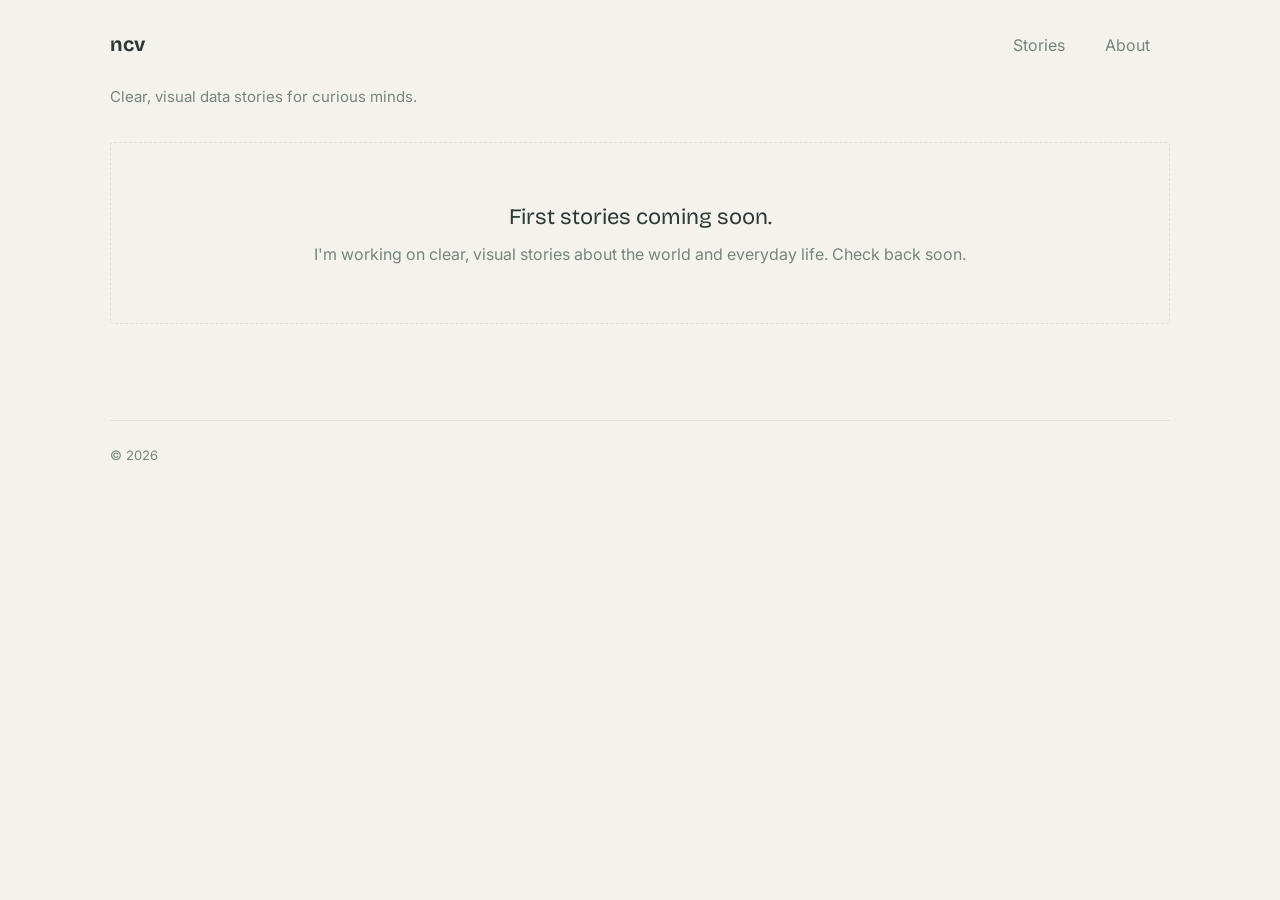
==== index.html @ 8d3488f6 "Add files via upload" ====
<!doctype html><html lang="en"><head><meta charset="utf-8"><meta name="viewport" content="width=device-width,initial-scale=1">
<title>Nicole Valdez — Data stories</title>
<link rel="stylesheet" href="https://fonts.googleapis.com/css2?family=Bricolage+Grotesque:opsz,wght@12..96,600;12..96,700&family=Inter:wght@400;500&display=swap">
<link rel="stylesheet" href="style.css"></head><body><div class="wrap">
<nav><a class="name" href="./">ncv</a><div class="links"><a href="./">Stories</a><a href="about.html">About</a></div></nav>
<p class="intro">Clear, visual data stories for curious minds.</p>
<div class="empty"><p class="et">First stories coming soon.</p><p>I'm working on clear, visual stories about the world and everyday life. Check back soon.</p></div>
<footer>© 2026</footer></div></body></html>
---- style.css ----
:root{--bg:#f4f2ed;--fg:#2f3a36;--mute:#7a847f;--line:#e2ded5;--tile:#e7ebe5;--accent:#5f7f8f;--display:"Bricolage Grotesque",system-ui,sans-serif;--body:"Inter",system-ui,sans-serif}
@media (prefers-color-scheme:dark){:root{--bg:#1b1f1d;--fg:#e6e4de;--mute:#9aa39e;--line:#2e3431;--tile:#252b28;--accent:#9db8c5;color-scheme:dark}}
*{box-sizing:border-box}
body{margin:0;background:var(--bg);color:var(--fg);font:16px/1.65 var(--body)}
a{color:inherit}
.wrap{max-width:1100px;margin:0 auto;padding:28px max(20px,env(safe-area-inset-left))}
nav{display:flex;justify-content:space-between;align-items:baseline;gap:16px;padding-bottom:48px}
nav .name{font-family:var(--display);font-weight:700;font-size:20px;text-decoration:none}
nav .links a{margin-left:20px;color:var(--mute);text-decoration:none}
nav .links a:hover{color:var(--fg)}
h1,h2,h3{font-family:var(--display);font-weight:600;line-height:1.1;margin:0;text-wrap:balance}
.intro{font-size:15px;color:var(--mute);margin:-24px 0 32px}
.grid{display:grid;grid-template-columns:repeat(auto-fill,minmax(300px,1fr));gap:40px 28px}
.tile{text-decoration:none;display:grid;gap:10px}
.thumb{aspect-ratio:4/3;border-radius:4px;background:var(--tile);overflow:hidden;display:grid;place-items:center;color:var(--mute);font-size:14px}
.thumb svg{width:100%;height:100%}
.tile:hover .thumb{outline:1px solid var(--accent)}
.tile h3{font-size:18px}
.meta{font-size:13px;color:var(--mute);letter-spacing:.03em}
.prose{max-width:64ch}
.prose p{margin:0 0 1.1em}
footer{margin-top:96px;padding-top:24px;border-top:1px solid var(--line);color:var(--mute);font-size:13px}
.empty{border:1px dashed var(--line);border-radius:4px;padding:56px 24px;text-align:center;color:var(--mute)}
.empty .et{font-family:var(--display);font-size:22px;color:var(--fg);margin:0 0 6px}
.empty p{margin:0}
.lead{font-family:var(--display);font-size:clamp(22px,3.5vw,30px);line-height:1.25;color:var(--fg)}
.sec{font-size:13px;font-family:var(--body);font-weight:500;letter-spacing:.08em;text-transform:uppercase;color:var(--mute);margin:56px 0 18px;padding-top:18px;border-top:1px solid var(--line);max-width:64ch}
.tl{display:grid;gap:22px;max-width:64ch}
.row{display:grid;grid-template-columns:110px 1fr;gap:16px}.row>div{min-width:0}
.row h3{font-size:16px;margin:0 0 4px}.row p{margin:0;color:var(--mute);font-size:15px}
.when{font-size:13px;color:var(--mute);font-variant-numeric:tabular-nums;padding-top:2px}
@media (max-width:520px){.row{grid-template-columns:1fr;gap:2px}}
.tools{max-width:64ch;color:var(--fg)}
.links a{margin-right:20px;color:var(--accent)}
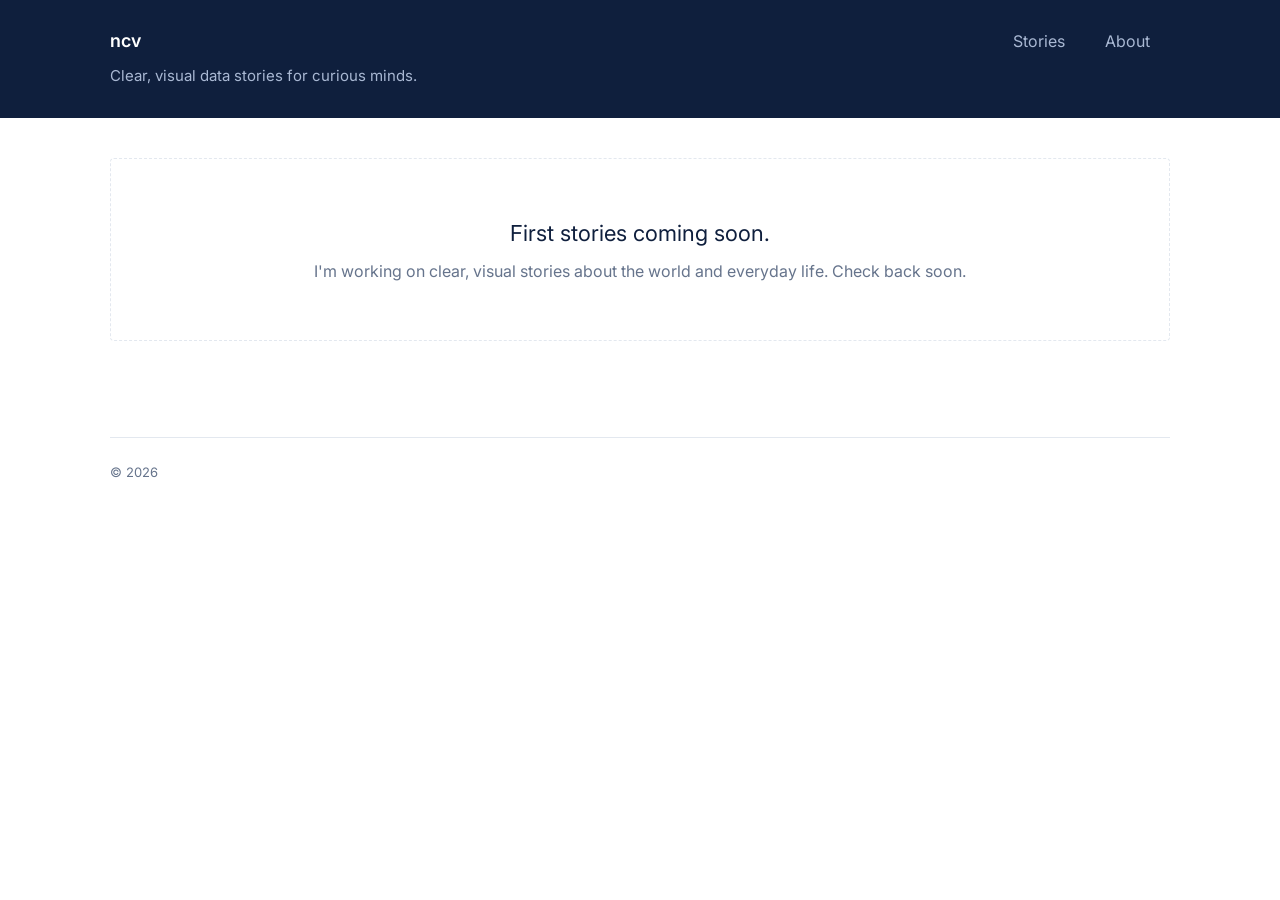
==== commit a004f6b6: "Add files via upload" ====
--- a/index.html
+++ b/index.html
@@ -1,8 +1,8 @@
 <!doctype html><html lang="en"><head><meta charset="utf-8"><meta name="viewport" content="width=device-width,initial-scale=1">
 <title>Nicole Valdez — Data stories</title>
-<link rel="stylesheet" href="https://fonts.googleapis.com/css2?family=Bricolage+Grotesque:opsz,wght@12..96,600;12..96,700&family=Inter:wght@400;500&display=swap">
-<link rel="stylesheet" href="style.css"></head><body><div class="wrap">
-<nav><a class="name" href="./">ncv</a><div class="links"><a href="./">Stories</a><a href="about.html">About</a></div></nav>
-<p class="intro">Clear, visual data stories for curious minds.</p>
+<link rel="stylesheet" href="https://fonts.googleapis.com/css2?family=Inter:wght@400;500;600&display=swap">
+<link rel="stylesheet" href="style.css"></head><body><header class="band"><div class="bandin"><nav><a class="name" href="./">ncv</a><div class="links"><a href="./">Stories</a><a href="about.html">About</a></div></nav>
+<p class="intro">Clear, visual data stories for curious minds.</p></div></header>
+<div class="wrap">
 <div class="empty"><p class="et">First stories coming soon.</p><p>I'm working on clear, visual stories about the world and everyday life. Check back soon.</p></div>
 <footer>© 2026</footer></div></body></html>
--- a/style.css
+++ b/style.css
@@ -1,14 +1,14 @@
-:root{--bg:#f4f2ed;--fg:#2f3a36;--mute:#7a847f;--line:#e2ded5;--tile:#e7ebe5;--accent:#5f7f8f;--display:"Bricolage Grotesque",system-ui,sans-serif;--body:"Inter",system-ui,sans-serif}
-@media (prefers-color-scheme:dark){:root{--bg:#1b1f1d;--fg:#e6e4de;--mute:#9aa39e;--line:#2e3431;--tile:#252b28;--accent:#9db8c5;color-scheme:dark}}
+:root{--band:#0f1f3d;--bandmute:#a9b8d3;--bg:#ffffff;--fg:#0f1f3d;--mute:#66748c;--line:#e3e8ef;--tile:#f1f4f9;--accent:#1f4e9c;--display:"Inter",system-ui,sans-serif;--body:"Inter",system-ui,sans-serif}
+@media (prefers-color-scheme:dark){:root{--band:#0a1224;--bandmute:#8797b5;--bg:#0d1a30;--fg:#e8eef8;--mute:#9aabc4;--line:#22324d;--tile:#14243f;--accent:#8db4f2;color-scheme:dark}}
 *{box-sizing:border-box}
 body{margin:0;background:var(--bg);color:var(--fg);font:16px/1.65 var(--body)}
 a{color:inherit}
 .wrap{max-width:1100px;margin:0 auto;padding:28px max(20px,env(safe-area-inset-left))}
 nav{display:flex;justify-content:space-between;align-items:baseline;gap:16px;padding-bottom:48px}
-nav .name{font-family:var(--display);font-weight:700;font-size:20px;text-decoration:none}
+nav .name{font-family:var(--display);font-weight:600;font-size:18px;letter-spacing:-0.01em;text-decoration:none}
 nav .links a{margin-left:20px;color:var(--mute);text-decoration:none}
 nav .links a:hover{color:var(--fg)}
-h1,h2,h3{font-family:var(--display);font-weight:600;line-height:1.1;margin:0;text-wrap:balance}
+h1,h2,h3{font-family:var(--display);font-weight:500;letter-spacing:-0.01em;line-height:1.1;margin:0;text-wrap:balance}
 .intro{font-size:15px;color:var(--mute);margin:-24px 0 32px}
 .grid{display:grid;grid-template-columns:repeat(auto-fill,minmax(300px,1fr));gap:40px 28px}
 .tile{text-decoration:none;display:grid;gap:10px}
@@ -32,3 +32,11 @@
 @media (max-width:520px){.row{grid-template-columns:1fr;gap:2px}}
 .tools{max-width:64ch;color:var(--fg)}
 .links a{margin-right:20px;color:var(--accent)}
+.band{background:var(--band);color:#ffffff}
+.bandin{max-width:1100px;margin:0 auto;padding-block:26px 30px;padding-left:max(20px,env(safe-area-inset-left));padding-right:max(20px,env(safe-area-inset-right))}
+.band nav{padding-bottom:0}
+.band nav .name{color:#ffffff}
+.band nav .links a{color:var(--bandmute)}
+.band nav .links a:hover{color:#ffffff}
+.band .intro{color:var(--bandmute);margin:8px 0 0;font-size:15px}
+.wrap{padding-top:40px}
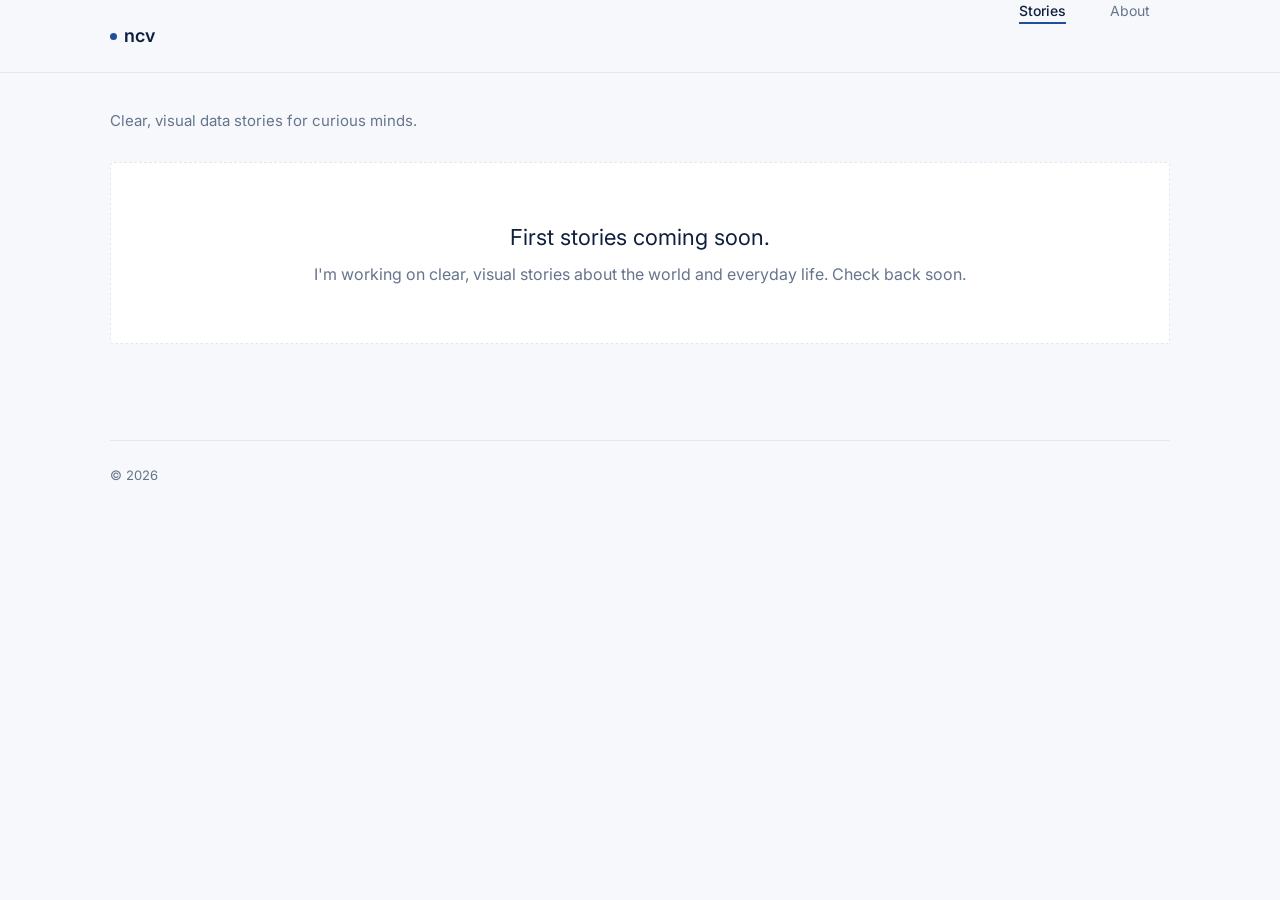
==== commit fa64cfff: "Add files via upload" ====
--- a/index.html
+++ b/index.html
@@ -1,8 +1,8 @@
 <!doctype html><html lang="en"><head><meta charset="utf-8"><meta name="viewport" content="width=device-width,initial-scale=1">
 <title>Nicole Valdez — Data stories</title>
 <link rel="stylesheet" href="https://fonts.googleapis.com/css2?family=Inter:wght@400;500;600&display=swap">
-<link rel="stylesheet" href="style.css"></head><body><header class="band"><div class="bandin"><nav><a class="name" href="./">ncv</a><div class="links"><a href="./">Stories</a><a href="about.html">About</a></div></nav>
-<p class="intro">Clear, visual data stories for curious minds.</p></div></header>
+<link rel="stylesheet" href="style.css"></head><body><header class="top"><div class="topin"><a class="name" href="./">ncv</a><nav class="links"><a class="on" href="./">Stories</a><a href="about.html">About</a></nav></div></header>
 <div class="wrap">
+<p class="intro">Clear, visual data stories for curious minds.</p>
 <div class="empty"><p class="et">First stories coming soon.</p><p>I'm working on clear, visual stories about the world and everyday life. Check back soon.</p></div>
 <footer>© 2026</footer></div></body></html>
--- a/style.css
+++ b/style.css
@@ -1,5 +1,5 @@
-:root{--band:#0f1f3d;--bandmute:#a9b8d3;--bg:#ffffff;--fg:#0f1f3d;--mute:#66748c;--line:#e3e8ef;--tile:#f1f4f9;--accent:#1f4e9c;--display:"Inter",system-ui,sans-serif;--body:"Inter",system-ui,sans-serif}
-@media (prefers-color-scheme:dark){:root{--band:#0a1224;--bandmute:#8797b5;--bg:#0d1a30;--fg:#e8eef8;--mute:#9aabc4;--line:#22324d;--tile:#14243f;--accent:#8db4f2;color-scheme:dark}}
+:root{--bg:#f6f8fb;--card:#ffffff;--fg:#0f1f3d;--mute:#66748c;--line:#e3e8ef;--tile:#f1f4f9;--accent:#1f4e9c;--display:"Inter",system-ui,sans-serif;--body:"Inter",system-ui,sans-serif}
+@media (prefers-color-scheme:dark){:root{--card:#14243f;--bg:#0d1a30;--fg:#e8eef8;--mute:#9aabc4;--line:#22324d;--tile:#14243f;--accent:#8db4f2;color-scheme:dark}}
 *{box-sizing:border-box}
 body{margin:0;background:var(--bg);color:var(--fg);font:16px/1.65 var(--body)}
 a{color:inherit}
@@ -32,11 +32,16 @@
 @media (max-width:520px){.row{grid-template-columns:1fr;gap:2px}}
 .tools{max-width:64ch;color:var(--fg)}
 .links a{margin-right:20px;color:var(--accent)}
-.band{background:var(--band);color:#ffffff}
-.bandin{max-width:1100px;margin:0 auto;padding-block:26px 30px;padding-left:max(20px,env(safe-area-inset-left));padding-right:max(20px,env(safe-area-inset-right))}
-.band nav{padding-bottom:0}
-.band nav .name{color:#ffffff}
-.band nav .links a{color:var(--bandmute)}
-.band nav .links a:hover{color:#ffffff}
-.band .intro{color:var(--bandmute);margin:8px 0 0;font-size:15px}
-.wrap{padding-top:40px}
+.top{border-bottom:1px solid var(--line);background:var(--bg)}
+.topin{max-width:1100px;margin:0 auto;height:72px;display:flex;align-items:center;justify-content:space-between;padding-left:max(20px,env(safe-area-inset-left));padding-right:max(20px,env(safe-area-inset-right))}
+.top .name{font-weight:600;font-size:18px;letter-spacing:-0.01em;text-decoration:none;color:var(--fg)}
+.top .links{display:flex;gap:24px;height:100%}
+.top .links a{display:flex;align-items:center;height:100%;font-size:14px;color:var(--mute);text-decoration:none;border-bottom:2px solid transparent;margin-bottom:-1px}
+.top .links a:hover{color:var(--fg)}
+.top .links a.on{color:var(--fg);font-weight:500;border-bottom-color:var(--accent)}
+.top .links a:focus-visible{outline:2px solid var(--accent);outline-offset:-2px}
+.wrap{padding-top:36px}
+.intro{font-size:15px;color:var(--mute);margin:0 0 28px}
+.top .name{display:inline-flex;align-items:center;gap:7px}
+.top .name::before{content:"";width:7px;height:7px;border-radius:50%;background:var(--accent)}
+.empty{background:var(--card)}
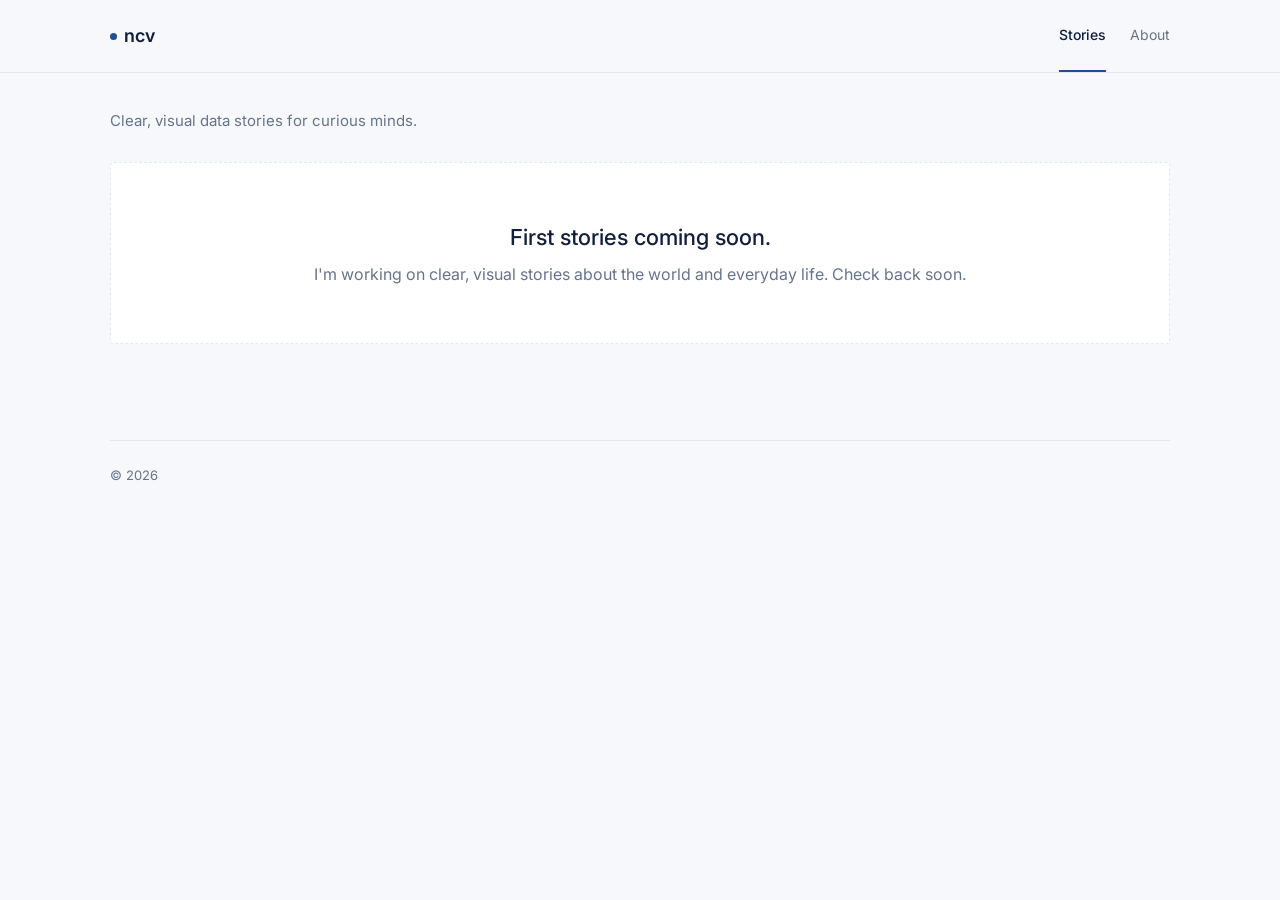
==== commit 1e8f1380: "Add files via upload" ====
--- a/index.html
+++ b/index.html
@@ -1,7 +1,7 @@
 <!doctype html><html lang="en"><head><meta charset="utf-8"><meta name="viewport" content="width=device-width,initial-scale=1">
 <title>Nicole Valdez — Data stories</title>
 <link rel="stylesheet" href="https://fonts.googleapis.com/css2?family=Inter:wght@400;500;600&display=swap">
-<link rel="stylesheet" href="style.css"></head><body><header class="top"><div class="topin"><a class="name" href="./">ncv</a><nav class="links"><a class="on" href="./">Stories</a><a href="about.html">About</a></nav></div></header>
+<link rel="stylesheet" href="style.css?v=3"></head><body><header class="top"><div class="topin"><a class="name" href="./">ncv</a><nav class="links"><a class="on" href="./">Stories</a><a href="about.html">About</a></nav></div></header>
 <div class="wrap">
 <p class="intro">Clear, visual data stories for curious minds.</p>
 <div class="empty"><p class="et">First stories coming soon.</p><p>I'm working on clear, visual stories about the world and everyday life. Check back soon.</p></div>
--- a/style.css
+++ b/style.css
@@ -1,47 +1,38 @@
-:root{--bg:#f6f8fb;--card:#ffffff;--fg:#0f1f3d;--mute:#66748c;--line:#e3e8ef;--tile:#f1f4f9;--accent:#1f4e9c;--display:"Inter",system-ui,sans-serif;--body:"Inter",system-ui,sans-serif}
-@media (prefers-color-scheme:dark){:root{--card:#14243f;--bg:#0d1a30;--fg:#e8eef8;--mute:#9aabc4;--line:#22324d;--tile:#14243f;--accent:#8db4f2;color-scheme:dark}}
+:root{--bg:#f6f8fb;--card:#ffffff;--fg:#0f1f3d;--mute:#66748c;--line:#e3e8ef;--tile:#eef2f7;--accent:#1f4e9c;--font:"Inter",system-ui,-apple-system,sans-serif}
+@media (prefers-color-scheme:dark){:root{--bg:#0d1a30;--card:#14243f;--fg:#e8eef8;--mute:#9aabc4;--line:#22324d;--tile:#14243f;--accent:#8db4f2;color-scheme:dark}}
 *{box-sizing:border-box}
-body{margin:0;background:var(--bg);color:var(--fg);font:16px/1.65 var(--body)}
+body{margin:0;background:var(--bg);color:var(--fg);font:16px/1.65 var(--font)}
 a{color:inherit}
-.wrap{max-width:1100px;margin:0 auto;padding:28px max(20px,env(safe-area-inset-left))}
-nav{display:flex;justify-content:space-between;align-items:baseline;gap:16px;padding-bottom:48px}
-nav .name{font-family:var(--display);font-weight:600;font-size:18px;letter-spacing:-0.01em;text-decoration:none}
-nav .links a{margin-left:20px;color:var(--mute);text-decoration:none}
-nav .links a:hover{color:var(--fg)}
-h1,h2,h3{font-family:var(--display);font-weight:500;letter-spacing:-0.01em;line-height:1.1;margin:0;text-wrap:balance}
-.intro{font-size:15px;color:var(--mute);margin:-24px 0 32px}
-.grid{display:grid;grid-template-columns:repeat(auto-fill,minmax(300px,1fr));gap:40px 28px}
-.tile{text-decoration:none;display:grid;gap:10px}
-.thumb{aspect-ratio:4/3;border-radius:4px;background:var(--tile);overflow:hidden;display:grid;place-items:center;color:var(--mute);font-size:14px}
-.thumb svg{width:100%;height:100%}
-.tile:hover .thumb{outline:1px solid var(--accent)}
-.tile h3{font-size:18px}
-.meta{font-size:13px;color:var(--mute);letter-spacing:.03em}
-.prose{max-width:64ch}
-.prose p{margin:0 0 1.1em}
-footer{margin-top:96px;padding-top:24px;border-top:1px solid var(--line);color:var(--mute);font-size:13px}
-.empty{border:1px dashed var(--line);border-radius:4px;padding:56px 24px;text-align:center;color:var(--mute)}
-.empty .et{font-family:var(--display);font-size:22px;color:var(--fg);margin:0 0 6px}
-.empty p{margin:0}
-.lead{font-family:var(--display);font-size:clamp(22px,3.5vw,30px);line-height:1.25;color:var(--fg)}
-.sec{font-size:13px;font-family:var(--body);font-weight:500;letter-spacing:.08em;text-transform:uppercase;color:var(--mute);margin:56px 0 18px;padding-top:18px;border-top:1px solid var(--line);max-width:64ch}
-.tl{display:grid;gap:22px;max-width:64ch}
-.row{display:grid;grid-template-columns:110px 1fr;gap:16px}.row>div{min-width:0}
-.row h3{font-size:16px;margin:0 0 4px}.row p{margin:0;color:var(--mute);font-size:15px}
-.when{font-size:13px;color:var(--mute);font-variant-numeric:tabular-nums;padding-top:2px}
-@media (max-width:520px){.row{grid-template-columns:1fr;gap:2px}}
-.tools{max-width:64ch;color:var(--fg)}
-.links a{margin-right:20px;color:var(--accent)}
+h1,h2,h3{font-weight:500;letter-spacing:-0.01em;line-height:1.15;margin:0;text-wrap:balance}
+
+/* Header: same height on every page */
 .top{border-bottom:1px solid var(--line);background:var(--bg)}
 .topin{max-width:1100px;margin:0 auto;height:72px;display:flex;align-items:center;justify-content:space-between;padding-left:max(20px,env(safe-area-inset-left));padding-right:max(20px,env(safe-area-inset-right))}
-.top .name{font-weight:600;font-size:18px;letter-spacing:-0.01em;text-decoration:none;color:var(--fg)}
+.top .name{display:inline-flex;align-items:center;gap:7px;font-weight:600;font-size:18px;letter-spacing:-0.01em;text-decoration:none;color:var(--fg)}
+.top .name::before{content:"";width:7px;height:7px;border-radius:50%;background:var(--accent)}
 .top .links{display:flex;gap:24px;height:100%}
 .top .links a{display:flex;align-items:center;height:100%;font-size:14px;color:var(--mute);text-decoration:none;border-bottom:2px solid transparent;margin-bottom:-1px}
 .top .links a:hover{color:var(--fg)}
 .top .links a.on{color:var(--fg);font-weight:500;border-bottom-color:var(--accent)}
-.top .links a:focus-visible{outline:2px solid var(--accent);outline-offset:-2px}
-.wrap{padding-top:36px}
+a:focus-visible{outline:2px solid var(--accent);outline-offset:2px}
+
+/* Page body */
+.wrap{max-width:1100px;margin:0 auto;padding-block:36px 48px;padding-left:max(20px,env(safe-area-inset-left));padding-right:max(20px,env(safe-area-inset-right))}
 .intro{font-size:15px;color:var(--mute);margin:0 0 28px}
-.top .name{display:inline-flex;align-items:center;gap:7px}
-.top .name::before{content:"";width:7px;height:7px;border-radius:50%;background:var(--accent)}
-.empty{background:var(--card)}
+.prose{max-width:64ch}
+.prose p{margin:0 0 1.1em}
+
+/* Story tiles (for later) */
+.grid{display:grid;grid-template-columns:repeat(auto-fill,minmax(300px,1fr));gap:40px 28px}
+.tile{text-decoration:none;display:grid;gap:10px}
+.thumb{aspect-ratio:4/3;border-radius:4px;background:var(--tile);overflow:hidden;display:grid;place-items:center;color:var(--mute);font-size:14px}
+.tile:hover .thumb{outline:1px solid var(--accent)}
+.tile h3{font-size:18px}
+.meta{font-size:13px;color:var(--mute)}
+
+/* Empty state */
+.empty{background:var(--card);border:1px dashed var(--line);border-radius:4px;padding:56px 24px;text-align:center;color:var(--mute)}
+.empty .et{font-size:22px;font-weight:500;color:var(--fg);margin:0 0 6px}
+.empty p{margin:0}
+
+footer{margin-top:96px;padding-top:24px;border-top:1px solid var(--line);color:var(--mute);font-size:13px}
